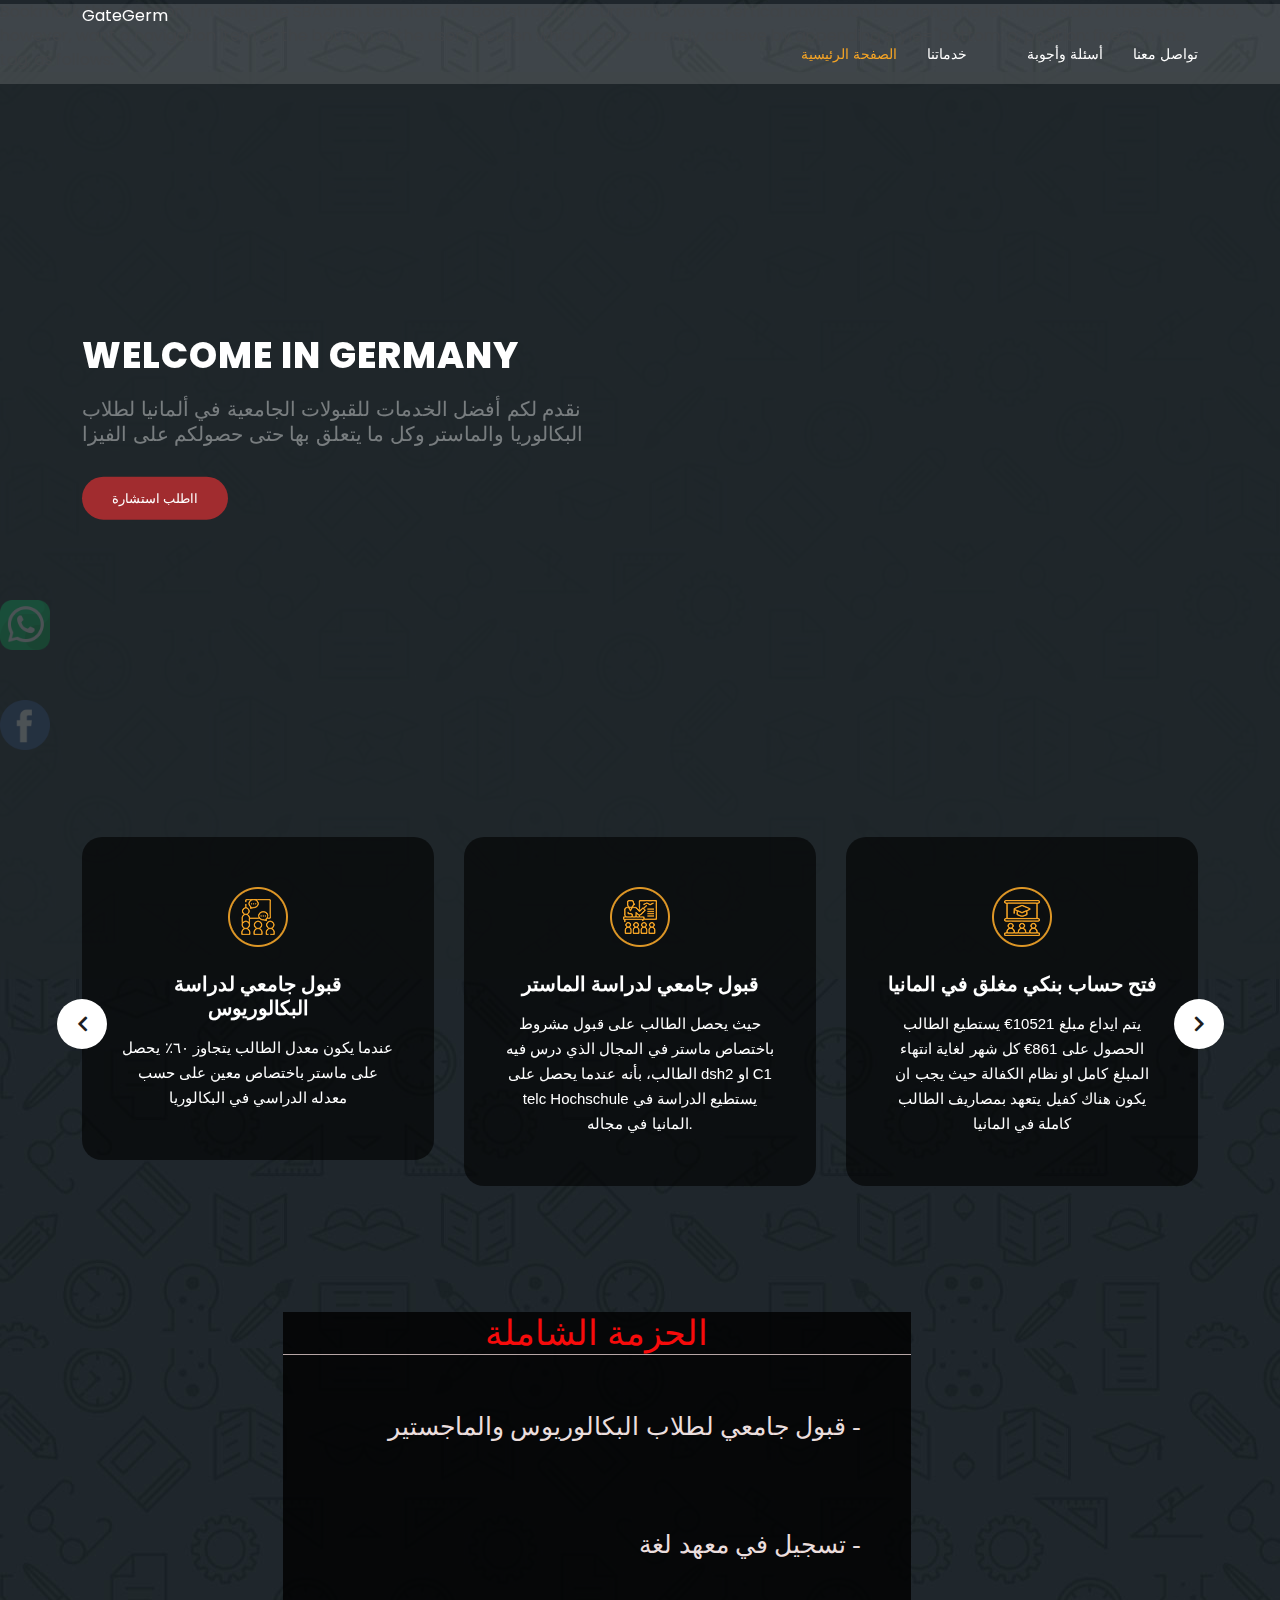
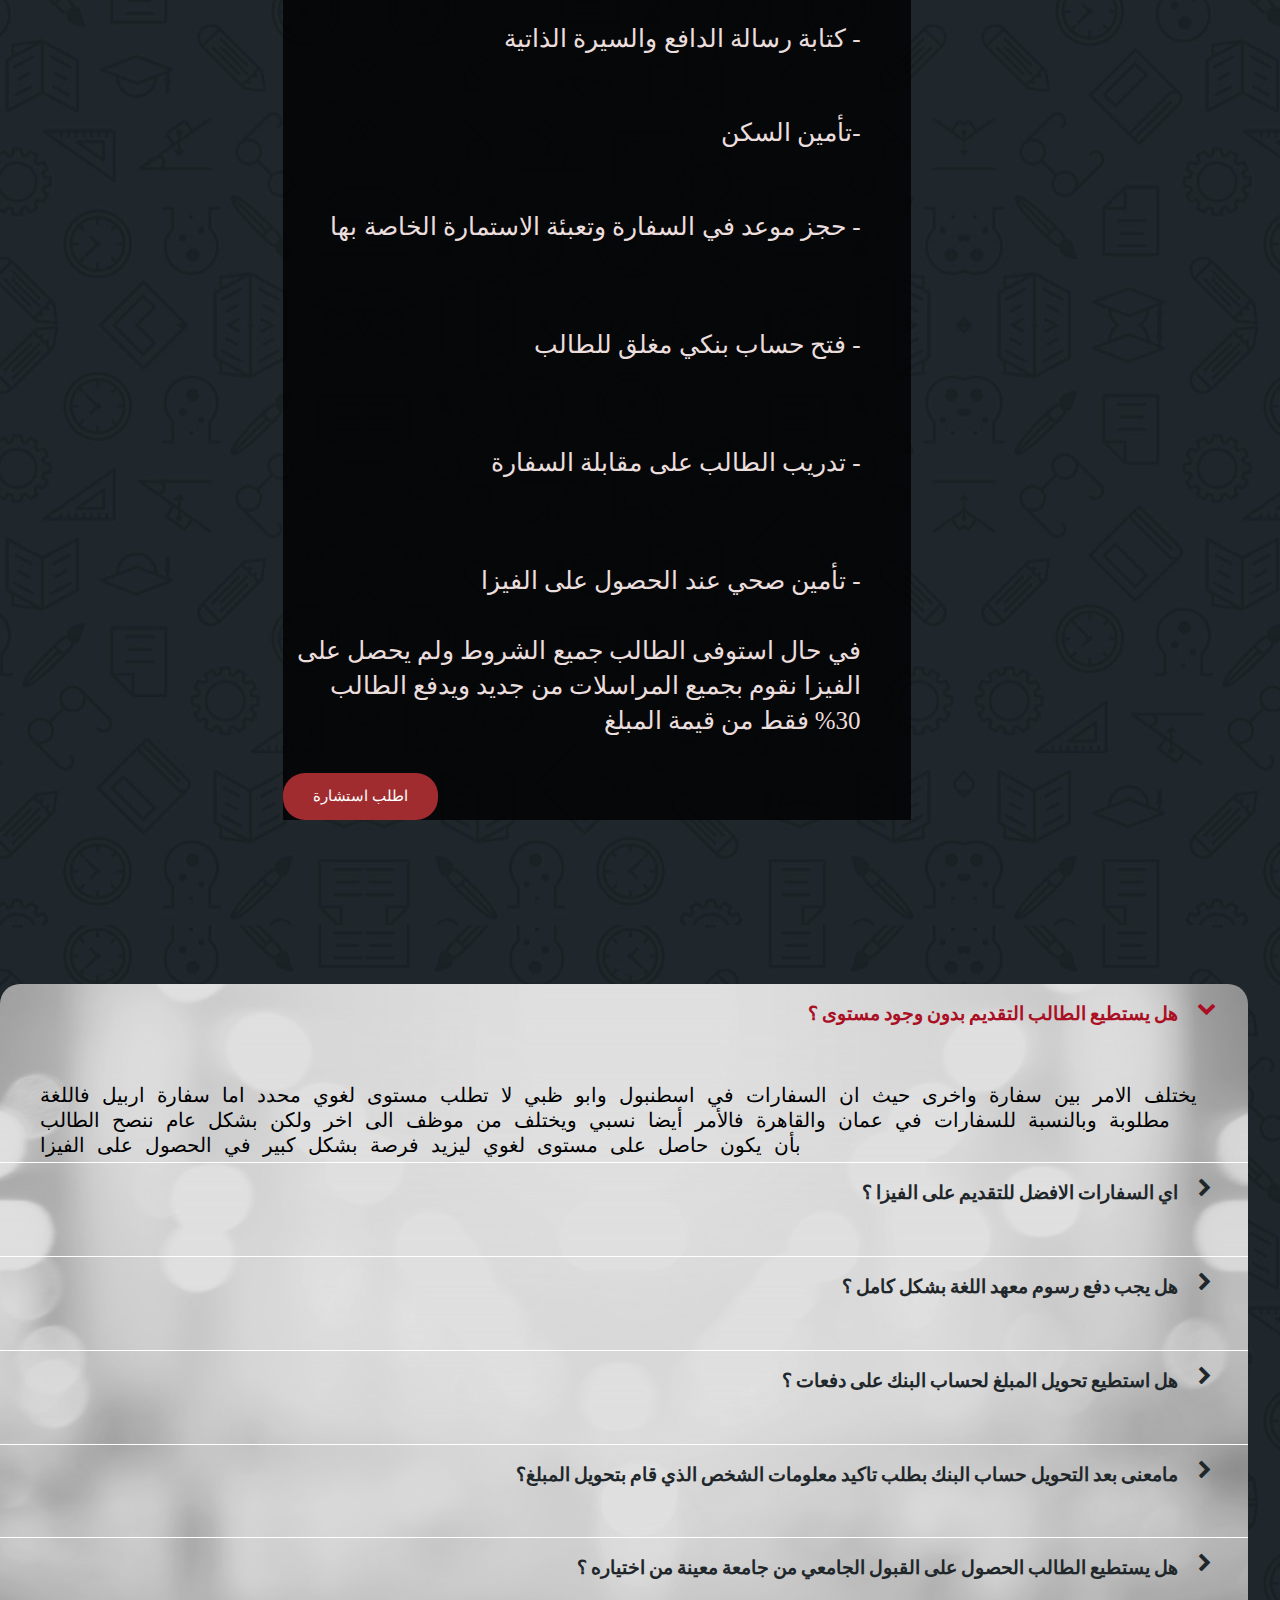
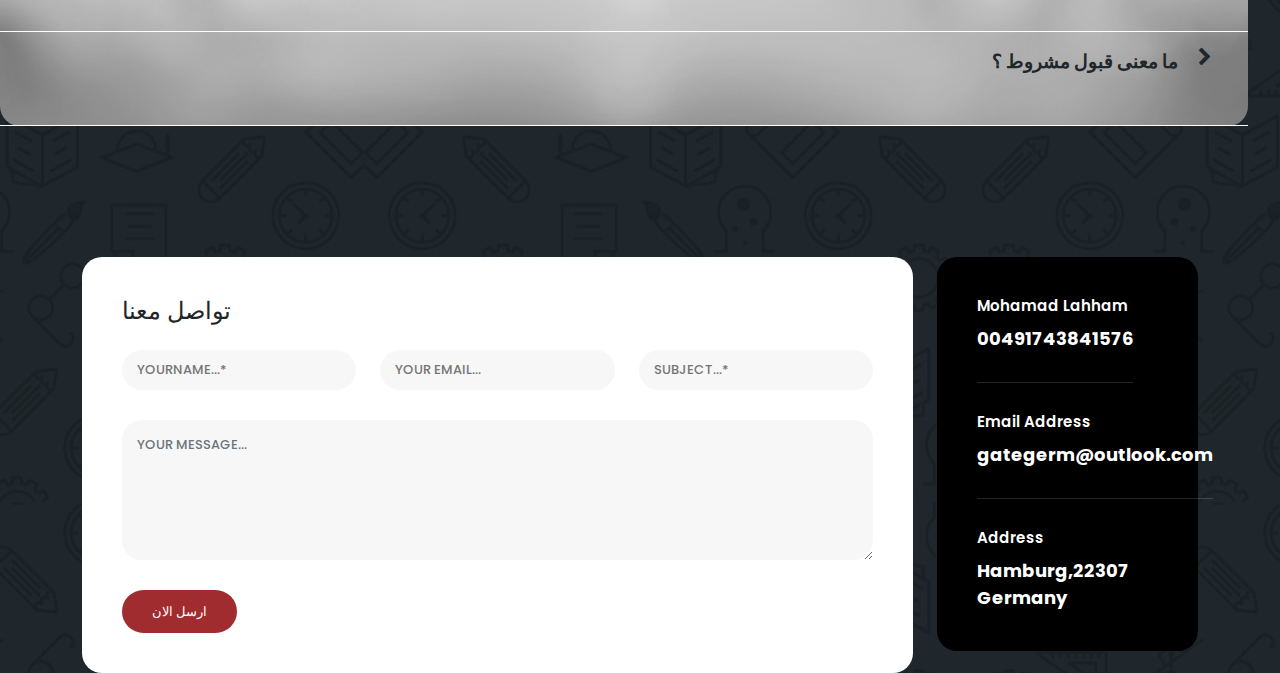
==== index.html @ 6d33dc2d "Init" ====
<!DOCTYPE html>
<html lang="en">

  <head>

    <meta charset="utf-8">
    <meta name="viewport" content="width=device-width, initial-scale=1, shrink-to-fit=no">
    <meta name="description" content="">
    <meta name="author" content="TemplateMo">
    <link href="https://fonts.googleapis.com/css?family=Poppins:100,200,300,400,500,600,700,800,900" rel="stylesheet">

    <title>ٍStudy-Germany</title>

    <!-- Bootstrap core CSS -->
    <link href="vendor/bootstrap/css/bootstrap.min.css" rel="stylesheet">


    <!-- Additional CSS Files -->
    <link rel="stylesheet" href="assets/css/fontawesome.css">
    <link rel="stylesheet" href="assets/css/templatemo-edu-meeting.css">
    <link rel="stylesheet" href="assets/css/owl.css">
    <link rel="stylesheet" href="assets/css/lightbox.css">
    <link rel="preconnect" href="https://fonts.googleapis.com">
<link rel="preconnect" href="https://fonts.gstatic.com" crossorigin>
<link href="https://fonts.googleapis.com/css2?family=Markazi+Text&display=swap" rel="stylesheet">

<!--

TemplateMo 569 Edu Meeting

https://templatemo.com/tm-569-edu-meeting

-->
  </head>

<body>
  Bookmark this question.
  I'm using the SBAdmin template for Bootstrap and currently have a vertical navigation bar along the left hand side of the screen. I do, however, want a navigation item at the bottom of the user's screen which I can currently achieve by appending style="bottom: o; position: fixed;" in the <li> tag, as follows:
  
  <li style="bottom: 250px; position: fixed; overlay: none;">
    <a href="https://wa.me/+491743841576?text=مرحيا ياعرصات عندي سؤال" target="blank">
      <img    max-width="75px"max height="50px" src="assets/images/whatsapp.png" alt="">
     </a>
  </li>
  

   
  <li style="bottom: 150px;  position: fixed; overlay: none;">
    <a href="#"><a href="https://www.google.de/" target="blank">
      <img    max-width="75px"max height="50px" src="assets/images/facebook.png" alt="">
      
  </li>
  <!-- Sub Header -->
 

  <!-- ***** Header Area Start ***** -->
  <header class="header-area header-sticky">
      <div class="container">
          <div class="row">
              <div class="col-12">
                  <nav class="main-nav">
                      <!-- ***** Logo Start ***** -->
                   
                   <a href="" style="color: white;position: absolute;">GateGerm</a>
                      <!-- ***** Logo End ***** -->
                      <!-- ***** Menu Start ***** -->
                      <ul class="nav">
                          <li class="scroll-to-section"><a href="#top" class="active">الصفحة الرئيسية    </a></li>
                          <!-- <li><a href="meetings.html">الدراسة في المانيا</a></li> -->
                          <li class="scroll-to-section"><a href="#service_paket">خدماتنا</a></li>
                          <li class="has-sub">
                              <!-- <a href="javascript:void(0)">Pages</a> -->
                              <ul class="sub-menu">
                                  <!-- <li><a href="meetings.html">Upcoming Meetings</a></li> -->
                                  <!-- <li><a href="meeting-details.html">Meeting Details</a></li> -->
                              </ul>
                          </li>
                          <li class="scroll-to-section"><a href="#courses">أسئلة وأجوبة</a></li> 
                          <li class="scroll-to-section"><a href="#contact">تواصل معنا</a></li> 
                        
                      </ul>        
                      <a class='menu-trigger'>
                          <span>Menu</span>
                      </a>
                      <!-- ***** Menu End ***** -->
                  </nav>
              </div>
          </div>
      </div>
  </header>
  <!-- ***** Header Area End ***** -->

  <!-- ***** Main Banner Area Start ***** -->
  <section class="section main-banner" id="top" data-section="section1">
      <video autoplay muted loop id="bg-video">
          <source src="https://previews.customer.envatousercontent.com/files/6dc83c1f-f2a1-4a05-9f25-a2fbacad3357/video_preview_h264.mp4" type="video/mp4" />
      </video>

      <div class="video-overlay header-text">
          <div class="container">
            <div class="row">
              <div class="col-lg-12">
                <div class="caption">
              <h6></h6>
              <h2 id="Welcome_inGerman_Titel">Welcome in Germany</h2>
              <p id="Welcome_inGermany" style="opacity: 0.4;"> نقدم لكم أفضل الخدمات للقبولات الجامعية في ألمانيا لطلاب البكالوريا والماستر وكل ما يتعلق بها حتى حصولكم على الفيزا  </p>
              <div class="main-button-red">
                  <div class="scroll-to-section"><a href="#contact">ااطلب استشارة</a></div>
              </div>
          </div>
              </div>
            </div>
          </div>
      </div>
  </section>
  <!-- ***** Main Banner Area End ***** -->

  <section class="services">
    <div class="container">
      <div class="row">
        <div class="col-lg-12">
          <div class="owl-service-item owl-carousel">
          
            <div class="item">
              <div class="icon">
                <img src="assets/images/service-icon-01.png" alt="">
              </div>
              <div class="down-content">
                <h4> قبول جامعي لدراسة البكالوريوس </h4>
                <p id="P_service"> عندما يكون معدل الطالب يتجاوز ٦٠٪؜ يحصل على ماستر باختصاص معين على حسب معدله الدراسي في البكالوريا</p>
              </div>
            </div>
            
            <div class="item">
              <div class="icon">
                <img src="assets/images/service-icon-02.png" alt="">
              </div>
              <div class="down-content">
                <h4>قبول جامعي لدراسة الماستر</h4>
                <p  id="P_service">حيث يحصل الطالب على قبول مشروط باختصاص ماستر في المجال الذي درس فيه الطالب، بأنه عندما يحصل على dsh2 او
                   C1 telc Hochschule يستطيع الدراسة في المانيا في مجاله. </p>
              </div>
            </div>
            
            <div class="item">
              <div class="icon">
                <img src="assets/images/service-icon-03.png" alt="">
              </div>
              <div class="down-content">
                <h4>فتح حساب بنكي مغلق في المانيا</h4>
                <p   id="P_service">يتم ايداع مبلغ 10521€ يستطيع الطالب الحصول على 861€ كل شهر لغاية انتهاء المبلغ كامل

                  او نظام الكفالة حيث يجب ان يكون هناك كفيل يتعهد بمصاريف الطالب كاملة في المانيا </p>
              </div>
            </div>
            <div class="item">
              <div class="icon">
                <img src="assets/images/service-icon-03.png" alt="">
              </div>
              <div class="down-content">
                <h4>تسجيل معهد لغة وسكن للطالب </h4>
                <p  id="P_service">  يتم تسجيل الطالب  في معهد لغة   على اساس المستوى الذي درس فيه الطالب اللغة بالاضافة لتأمين سكن في المدينة التي حصل فيها على القبول الجامعي</p>
              </div>
            </div>
            
            <div class="item">
              <div class="icon">
                <img src="assets/images/service-icon-02.png" alt="">
              </div>
              <div class="down-content">
                <h4>	حجز موعد في السفارة </h4>
                <p  id="P_service">   نساعد الطالب في الحصول على موعد في السفارة الألمانية في دبي بيروت اسطنبول عمان اربيل كما يتم دعم الطالب وتحضيره للموعد</p>
              </div>
            </div>

            
            <div class="item">
              <div class="icon">
                <img src="assets/images/service-icon-03.png" alt="">
              </div>
              <div class="down-content">
                <h4 style="color: rgb(204, 184, 196);">تأمين صحي</h4>
                <p  id="P_service">يحصل عليه الطالب بعد الحصول على الرد الايجابي بأنه سيحصل على الفيزا، ويكون   مجاني            للطالب كهدية عند الحصول على الفيزا</p>
              </div>
            </div>

            <div class="item">
              <div class="icon">
                <img src="assets/images/service-icon-03.png" alt="">
              </div>
              <div class="down-content">
                <h4>رسالة الدافع</h4>
                <p  id="P_service">كتابة رسالة دافع للطالب عن الاسباب التي دفعته للدراسة في المانيا تدعم الطالب في الحصول على الفيزا</p>
              </div>
            </div>
            <div class="item">
              <div class="icon">
                <img src="assets/images/service-icon-03.png" alt="">
              </div>
              <div class="down-content">
                <h4> سيرة ذاتيه احترافية</h4>
                <p  id="P_service">يتم كتابة سيرة ذاتيه احترافيه للطالب باللغة الألمانية بناء على المهارات والدراسات التي قام بها الطالب في حياته</p>
              </div>
            </div>
            
          </div>
        </div>
      </div>
    </div>
  </section>

  <section class="upcoming-meetings" id="meetings">

 
  </section>

  
  <div class="container-paket">




      
      
    <div class="row">
      <div class="col-lg-6 align-content-md-center "
      style="width: 100%;">
        <div class="row">
          <div class="col-lg-6">
            <div class="item_service" style=

           
             
       >
              <h3  class ="h3_service" >الحزمة الشاملة 
              </h3> <br>
              <p id="service_paket">قبول جامعي لطلاب البكالوريوس والماجستير -</p><br><br>
              <p id="service_paket">تسجيل في  معهد لغة - </p><br>
              <p id="service_paket">  كتابة رسالة الدافع والسيرة الذاتية -</p><br>
              <p id="service_paket">   تأمين السكن- </p><br>
                <p id="service_paket">    حجز موعد في السفارة وتعبئة الاستمارة الخاصة بها -   </p><br><br>
                  <p id="service_paket"> فتح حساب بنكي مغلق للطالب -</p><br><br>
                  <p id="service_paket">تدريب الطالب على مقابلة السفارة -</p><br><br>
                
                <p id="service_paket">     تأمين صحي عند الحصول على الفيزا - </p>
                <p id="service_paket" class="">   في حال استوفى الطالب جميع الشروط ولم يحصل على الفيزا نقوم بجميع المراسلات من جديد ويدفع الطالب  30% فقط  من قيمة المبلغ </p>
             
                    
                
                      
                         
                  
              <div class="main-button-red">
                <div class="scroll-to-section"><a href="#contact" style="font-family:'Franklin Gothic Medium', 'Arial Narrow', Arial, sans-serif;
                  font-size: 15px;">اطلب استشارة </a></div>
            </div>
            </div>
          </div>
        
        </div>
      </div>


<!--   
  <div id="carousel">
  
    <input checked type=radio name=slider id="slide1" />
    <input type=radio name=slider id="slide2" />
    <input type=radio name=slider id="slide3" />
    <input type=radio name=slider id="slide4" />
    <input type=radio name=slider id="slide5" />
      
    <div id="slides">
  
      <div id="overflow">
    
        <div class="inner">
      
          <article>
            <div ></div>
        
     </article>
        
        </div> <!-- .inner -->
      </div> <!-- #overflow -->
    </div> <!-- #slides -->
  
    
   </div> <!-- #carousel -->


   -->
   
  
  


  
  
  </div>

  <section class="apply-now" id="apply">

    <section class="our-courses" id="courses">

      <div class="col-lg-6">
        <div class="accordions is-first-expanded">
          <article class="accordion">
              <div class="accordion-head">
                  <span>هل يستطيع الطالب التقديم بدون وجود مستوى ؟</span>
                  <span class="icon">
                      <i class="icon fa fa-chevron-right"></i>
                  </span> <br>
              </div>
              <div class="accordion-body">
                  <div class="content"><br>
                      <p id="question_answer">
                        يختلف الامر بين سفارة واخرى حيث ان السفارات في اسطنبول وابو ظبي لا تطلب مستوى لغوي محدد اما سفارة اربيل فاللغة مطلوبة وبالنسبة للسفارات في عمان والقاهرة فالأمر أيضا نسبي ويختلف من موظف الى اخر ولكن بشكل عام ننصح الطالب بأن 
                        يكون حاصل على مستوى لغوي ليزيد فرصة بشكل كبير في الحصول على الفيزا
                      
                      
                      </p>
                  </div>
              </div>
          </article>
          <article class="accordion">
              <div class="accordion-head">
                  <span> اي السفارات الافضل للتقديم على الفيزا ؟</span>
                  <span class="icon">
                      <i class="icon fa fa-chevron-right"></i>
                  </span>
              </div>
              <div class="accordion-body">
                  <div class="content"><br>
                      <p> تعتبر سفارة اسطنبول افضل السفارات من حيث سهولة الاجراءات وسرعتها      والامارات كذلك الامر بشرط ان يكون الطالب مقيم في الامارات لمدة لا تقل عن 6 شهور              </p>
                  </div>
              </div>
          </article>
          <article class="accordion">
              <div class="accordion-head">
                  <span> هل يجب دفع رسوم معهد اللغة بشكل كامل ؟ </span>
                  <span class="icon">
                      <i class="icon fa fa-chevron-right"></i>
                  </span>
              </div>
              <div class="accordion-body">
                  <div class="content"><br>
                      <p> يختلف الامر من معهد لاخر حيث ان بعض المعاهد يتوجب على الطالب دفع الرسوم فقط وبعض المعاهد تطلب دفع جزء من المبلغ او المبلغ كاملا</p>
                  </div>
              </div>
          </article>
          <article class="accordion last-accordion">
              <div class="accordion-head">
                  <span>هل استطيع تحويل المبلغ لحساب البنك على دفعات ؟</span>
                  <span class="icon">
                      <i class="icon fa fa-chevron-right"></i>
                  </span>
              </div>
              <div class="accordion-body">
                  <div class="content"><br>
                      <p>الجواب كلا حيث يفضل تحويل المبلغ دفعة واحدة<br>
                 </p>
                  </div>
              </div>
          </article>
          <article class="accordion last-accordion">
            <div class="accordion-head">
                <span>  مامعنى بعد التحويل حساب البنك بطلب تاكيد معلومات الشخص الذي قام بتحويل المبلغ؟  </span>
                <span class="icon">
                    <i class="icon fa fa-chevron-right"></i>
                </span>
            </div>
            <div class="accordion-body">
                <div class="content"><br>
                    <p>الجواب بعد تحويل المصاري البنك بطلب كشف حساب بنكي باللغة الالمانية او الانكليزية للشخص الذي قام بتحويل المبلغ مثل الهوية او جواز السفر او عقد العمل
                      .<br>
               </p>
                </div>
            </div>
        </article>
  
        <article class="accordion last-accordion">
          <div class="accordion-head">
           <span>هل يستطيع الطالب الحصول على القبول الجامعي من جامعة معينة من اختياره ؟</span>
              <span class="icon">
                  <i class="icon fa fa-chevron-right"></i>
              </span>
          </div>
          <div class="accordion-body">
              <div class="content"><br>
                  <p>هذا الأمر صعب جدا حيث اننا نقوم بمراسلة عدد من الجامعات في وقت واحد للحصول على القبول بأسرع وقت من اجل اتمام بقية الاجراءات للحصول على الفيزا باسرع وقت ممكن</p>
                    .<br>
             </p>
              </div>
          </div>
      </article>
      <article class="accordion last-accordion">
        <div class="accordion-head">
         <span>ما معنى قبول مشروط ؟</span>
            <span class="icon">
                <i class="icon fa fa-chevron-right"></i>
            </span>
        </div>
        <div class="accordion-body">
            <div class="content"><br>
                <p>   القبول المشروط هو اعتراف من الجامعة بمؤهلاتك وحجز مقعد دراسي   للماستر او البكالوريوس باختصاض معين  لحين انتهاء الطالب من مستوى اللغة المطلوب وعند الانتهاء يستطيع الالتحاق بالجامعة مباشرة  .
                  .<br>
           </p>
            </div>
        </div>
    </article>
         
    </section>



  </div>

      
    </div>
    </div>
  </div>
</div>
<!-- 
    <div class="container">
      <div class="row">
        <div class="col-lg-12">
          <div class="section-heading">
            <h2>Our Popular Courses</h2>
          </div>
        </div>
        <div class="col-lg-12">
          <div class="owl-courses-item owl-carousel">
         
            <div class="item">
              <img src="assets/images/course-01.jpg" alt="">
              <div class="down-content">
                <h4>Lorem ipsum dolor sit amet adipiscing elit</h4>
                <div class="info">
                  <div class="row">
                    <div class="col-8">
                      <ul>
                        <li><i class="fa fa-star"></i></li>
                        <li><i class="fa fa-star"></i></li>
                        <li><i class="fa fa-star"></i></li>
                        <li><i class="fa fa-star"></i></li>
                        <li><i class="fa fa-star"></i></li>
                      </ul>
                    </div>
                    <div class="col-4">
                       <span>$250</span>
                    </div>
                  </div>
                </div>
              </div>
            </div>
            
            
         
            
         
        </div>
      </div>
    </div>

  </section>

  <section class="our-facts">
    <div class="container">
      <div class="row">
        <div class="col-lg-6">
          <div class="row">
            <div class="col-lg-12">
              <h2>بعض المعلومات عن الجامعات في ألمانيا</h2>
            </div>
            <div class="col-lg-6">
              <div class="row">
                <div class="col-12">
                  <div class="count-area-content">
                    <div class="count-digit">50001</div>
                    <div class="count-title">الطلاب العرب</div>
                  </div>
                </div>
                <div class="col-12">
                  <div class="count-area-content">
                    <div class="count-digit">374000</div>
                    <div class="count-title">الطلاب الدوليين</div>
                  </div>
                </div>
              </div>
            </div>
            <div class="col-lg-6">
              <div class="row">
                <div class="col-12">
                  <div class="count-area-content new-students">
                    <div class="count-digit">380</div>
                    <div class="count-title">عدد الجامعات الالمانية</div>
                  </div>
                </div> 
                <div class="col-12">
                  <div class="count-area-content">
                    <div class="count-digit">32</div>
                    <div class="count-title">Awards</div>
                  </div>
                </div>
              </div>
            </div>
          </div>
        </div> 
        <div class="col-lg-6 align-self-center">
          <div class="video">
            <a href="https://www.youtube.com/watch?v=HndV87XpkWg" target="_blank"><img src="assets/images/play-icon.png" alt=""></a>
          </div>
        </div>
      </div>
    </div> -->
  </section>

  <section class="contact-us" id="contact">
    <div class="container">
      <div class="row">
        <div class="col-lg-9 align-self-center">
          <div class="row">
            <div class="col-lg-12">
              <form id="contact" action="https://formsubmit.co/lahham.m@hotmail.com" method="POST">
                <div class="row">
                  <div class="col-lg-12">
                <h4>تواصل معنا</h4><br>
                  </div>
                  <div class="col-lg-4">
                    <fieldset>
                      <input name="name" type="text" id="name" placeholder="YOURNAME...*" required="">
                      <input type="hidden" name="_next" value="https://lahham.m@hotmail.com/thanks.html">
                      <input type="hidden" name="_subject" value="New Email!">
                    </fieldset>
                  </div>
                  <div class="col-lg-4">
                    <fieldset>
                    <input name="email" type="text" id="email" pattern="[^ @]*@[^ @]*" placeholder="YOUR EMAIL..." required="">
                  </fieldset>
                  </div>
                  <div class="col-lg-4">
                    <fieldset>
                      <input name="subject" type="text" id="subject" placeholder="SUBJECT...*" required="">
                    </fieldset>
                  </div>
                  <div class="col-lg-12">
                    <fieldset>
                      <textarea name="message" type="text" class="form-control" id="message" placeholder="YOUR MESSAGE..." required=""></textarea>
                    </fieldset>
                  </div>
                  <div class="col-lg-12">
                    <fieldset>
                      <button type="submit" id="form-submit" class="button">ارسل الان</button>
                    </fieldset>
                  </div>
                </div>
              </form>
            </div>
          </div>
        </div>
        <div  class="col-lg-3">
      
          <div class="right-info" style="background-color: black;">
            <!-- <img  style="max-width: 150px; max-height:150px; border-radius: 70%;" src="assets/images/Mohamad.jpg"> -->
          
            <ul>
              <li>
                <h6 style="vertical-align: middle;">Mohamad Lahham</h6>
                <h6> </h6>
                <span>00491743841576</span>
              </li>
              <li>
                <h6>Email Address</h6>
                <span>gategerm@outlook.com</span>
              </li>
              <li>
                <h6> Address</h6>
                <span>Hamburg,22307 Germany </span>
              </li>
         
            </ul>
          </div>
        </div>
      </div>
    </div>
    <!-- <div class="footer">
      <p>Copyright © 2022 Edu Meeting Co., Ltd. All Rights Reserved. 
          <br>Design: <a href="https://templatemo.com" target="_parent" title="free css templates">TemplateMo</a></p>
    </div> -->
  </section>






  <!-- Scripts -->
  <!-- Bootstrap core JavaScript -->
    <script src="vendor/jquery/jquery.min.js"></script>
    <script src="vendor/bootstrap/js/bootstrap.bundle.min.js"></script>

    <script src="assets/js/isotope.min.js"></script>
    <script src="assets/js/owl-carousel.js"></script>
    <script src="assets/js/lightbox.js"></script>
    <script src="assets/js/tabs.js"></script>
    <script src="assets/js/video.js"></script>
    <script src="assets/js/slick-slider.js"></script>
    <script src="assets/js/custom.js"></script>
    <script>
        //according to loftblog tut
        $('.nav li:first').addClass('active');

        var showSection = function showSection(section, isAnimate) {
          var
          direction = section.replace(/#/, ''),
          reqSection = $('.section').filter('[data-section="' + direction + '"]'),
          reqSectionPos = reqSection.offset().top - 0;

          if (isAnimate) {
            $('body, html').animate({
              scrollTop: reqSectionPos },
            800);
          } else {
            $('body, html').scrollTop(reqSectionPos);
          }

        };

        var checkSection = function checkSection() {
          $('.section').each(function () {
            var
            $this = $(this),
            topEdge = $this.offset().top - 80,
            bottomEdge = topEdge + $this.height(),
            wScroll = $(window).scrollTop();
            if (topEdge < wScroll && bottomEdge > wScroll) {
              var
              currentId = $this.data('section'),
              reqLink = $('a').filter('[href*=\\#' + currentId + ']');
              reqLink.closest('li').addClass('active').
              siblings().removeClass('active');
            }
          });
        };

        $('.main-menu, .responsive-menu, .scroll-to-section').on('click', 'a', function (e) {
          e.preventDefault();
          showSection($(this).attr('href'), true);
        });

        $(window).scroll(function () {
          checkSection();
        });

        var slideIndex = 1;
showSlides(slideIndex);

function plusSlides(n) {
  showSlides(slideIndex += n);
}

function currentSlide(n) {
  showSlides(slideIndex = n);
}

function showSlides(n) {
  var i;
  var slides = document.getElementsByClassName("mySlides");
  var dots = document.getElementsByClassName("dot");
  if (n > slides.length) {slideIndex = 1}    
  if (n < 1) {slideIndex = slides.length}
  for (i = 0; i < slides.length; i++) {
      slides[i].style.display = "none";  
  }
  for (i = 0; i < dots.length; i++) {
      dots[i].className = dots[i].className.replace(" active", "");
  }
  slides[slideIndex-1].style.display = "block";  
  dots[slideIndex-1].className += " active";
}


    </script>
</body>

</body>
</html>
---- assets/css/templatemo-edu-meeting.css ----
/*

TemplateMo 569 Edu Meeting

https://templatemo.com/tm-569-edu-meeting

*/

/* ---------------------------------------------
Table of contents
------------------------------------------------
01. font & reset css
02. reset
03. global styles
04. header
05. banner
06. features
07. testimonials
08. contact
09. footer
10. preloader
11. search
12. portfolio

--------------------------------------------- */
/* 
---------------------------------------------
font & reset css
--------------------------------------------- 
*/
@import url("https://fonts.googleapis.com/css?family=Poppins:100,200,300,400,500,600,700,800,900");
/* 
---------------------------------------------
reset
--------------------------------------------- 
*/
html, body, div, span, applet, object, iframe, h1, h2, h3, h4, h5, h6, p, blockquote, div
pre, a, abbr, acronym, address, big, cite, code, del, dfn, em, font, img, ins, kbd, q,
s, samp, small, strike, strong, sub, sup, tt, var, b, u, i, center, dl, dt, dd, ol, ul, li,
figure, header, nav, section, article, aside, footer, figcaption {
  margin: 0;
  padding: 0;
  border: 0;
  outline: 0;
}

.clearfix:after {
  content: ".";
  display: block;
  clear: both;
  visibility: hidden;
  line-height: 0;
  height: 0;
}
.Meeting_item{
  display: flex;
  justify-content: space-around;
}

.clearfix {
  display: inline-block;
}

html[xmlns] .clearfix {
  display: block;
}

* html .clearfix {
  height: 1%;
}

ul, li {
  padding: 0;
  margin: 0;
  list-style: none;
}

header, nav, section, article, aside, footer, hgroup {
  display: block;
}

* {
  box-sizing: border-box;
}

html, body {
  font-family: 'Poppins', sans-serif;
  font-weight: 400;
  background-image: url(../images/meetings-bg.jpg);
 
  font-size: 16px;
  background-position: center;
  
  -ms-text-size-adjust: 100%;
  -webkit-font-smoothing: antialiased;
  -moz-osx-font-smoothing: grayscale;
}

a {
  text-decoration: none !important;
  color: #3CF;
}

a:hover {
	color: #FC3;
}

h1, h2, h3, h4, h5, h6 {
  margin-top: 0px;
  margin-bottom: 0px;
}

ul {
  margin-bottom: 0px;
}

p {
  font-size: 22px;
  line-height: 25px;
  color: #2a2a2a;
}

img {
  width: 100%;
  overflow: hidden;
}

/* 
---------------------------------------------
global styles
--------------------------------------------- 
*/


::selection {
  background: #f5a425;
  color: #fff;
}

::-moz-selection {
  background: #f5a425;
  color: #fff;
}

@media (max-width: 991px) {
  html, body {
    overflow-x: hidden;
  }
  .mobile-top-fix {
    margin-top: 30px;
    margin-bottom: 0px;
  }
  .mobile-bottom-fix {
    margin-bottom: 30px;
  }
  .mobile-bottom-fix-big {
    margin-bottom: 60px;
  }
}

.main-button-red a {
  font-size: 13px;
  color: #fff;
  background-color: #a12c2f;
  padding: 12px 30px;
  display: inline-block;
  border-radius: 22px;
  font-weight: 500;
  text-transform: uppercase;
  transition: all .3s;
}

.main-button-red a:hover {
  opacity: 0.9;
}

.main-button-yellow a {
  font-size: 13px;
  color: #fff;
  background-color: #f5a425;
  padding: 12px 30px;
  display: inline-block;
  border-radius: 22px;
  font-weight: 500;
  text-transform: uppercase;
  transition: all .3s;
}

.main-button-yellow a:hover {
  opacity: 0.9;
}






/* 
---------------------------------------------
header
--------------------------------------------- 
*/

.sub-header {
  background-color: #1f272b;
  position: relative;
  z-index: 1111;
}

.sub-header .left-content p {
  color: #fff;
  padding: 8px 0px;
  font-size: 13px;
}

.sub-header .right-icons {
  text-align: right;
  padding: 8px 0px;
}

.sub-header .right-icons ul li {
  display: inline-block;
  margin-left: 15px;
  padding: 10px;
}

.sub-header .right-icons ul li a {
  color: rgb(206, 49, 62);
  font-size: 20px;
  transition: all .3s;
}

.sub-header .right-icons ul li a:hover {
  color: #f5a425;
}

.sub-header .left-content p em {
   font-style: normal;
   color: #f5a425;
}

.background-header {
  background-color: rgba(0,0,0,0.7)!important;
  height: 80px!important;
  position: fixed!important;
  top: 0!important;
  left: 0;
  right: 0;
  box-shadow: 0px 0px 10px rgba(0,0,0,0.3)!important;
}



.background-header .logo,
.background-header .main-nav .nav li a {
 
  
}
.Welcome_inGerman_Titel{
  opacity: 0.7;
 
}
#Welcome_inGermany{
  font-size: 20px;
  font-family: 'Gill Sans', 'Gill Sans MT', Calibri, 'Trebuchet MS', sans-serif;
}

.background-header .main-nav .nav li:hover a {
  color: #fb5849!important;
}

.background-header .nav li a.active {
  color: #fb5849!important;
}
#P_service{
  font-size: 15px;
  color:white;
  font-family:Verdana, Geneva, Tahoma, sans-serif;

}

.header-area {
  background-color: rgba(250,250,250,0.15);
  position: absolute;
  top: 4px;
  left: 0;
  right: 0;
  z-index: 100;
  -webkit-transition: all .5s ease 0s;
  -moz-transition: all .5s ease 0s;
  -o-transition: all .5s ease 0s;
  transition: all .5s ease 0s;
}

.header-area .main-nav {
  min-height: 80px;
  background: transparent;
}

.header-area .main-nav .logo {
  line-height: 100px;
  color: #fff;
  font-size: 28px;
  font-weight: 700;
  text-transform: uppercase;
  letter-spacing: 2px;
  float: left;
  -webkit-transition: all 0.3s ease 0s;
  -moz-transition: all 0.3s ease 0s;
  -o-transition: all 0.3s ease 0s;
  transition: all 0.3s ease 0s;
}

.background-header .main-nav .logo {
  line-height: 75px;
}

.background-header .nav {
  margin-top: 20px !important;
}

.header-area .main-nav .nav {
  float: right;
  margin-top: 30px;
  margin-right: 0px;
  background-color: transparent;
  -webkit-transition: all 0.3s ease 0s;
  -moz-transition: all 0.3s ease 0s;
  -o-transition: all 0.3s ease 0s;
  transition: all 0.3s ease 0s;
  position: relative;
  z-index: 999;
}

.header-area .main-nav .nav li {
  padding-left: 15px;
  padding-right: 15px;
}

.header-area .main-nav .nav li:last-child {
  padding-right: 0px;
}

.header-area .main-nav .nav li a {
  display: block;
  font-weight: 500;
  font-size: 14px;
  text-transform: uppercase;
  color: #fff;
  -webkit-transition: all 0.3s ease 0s;
  -moz-transition: all 0.3s ease 0s;
  -o-transition: all 0.3s ease 0s;
  transition: all 0.3s ease 0s;
  height: 40px;
  line-height: 40px;
  border: transparent;
  letter-spacing: 1px;
}

.header-area .main-nav .nav li:hover a,
.header-area .main-nav .nav li a.active {
  color: #f5a425!important;
}

.background-header .main-nav .nav li:hover a,
.background-header .main-nav .nav li a.active {
  color: #f5a425!important;
  opacity: 1;
}

.header-area .main-nav .nav li.has-sub {
  position: relative;
  padding-right: 15px;
}
.flip4{
  padding-top: 20px;
 
  
}



@import url(https://fonts.googleapis.com/css?family=Roboto+Condensed:300|Oswald);
 .wordCarousel {
	 font-size: 20px;
	 font-weight: 100;
	 color: #eee;
}
 .wordCarousel div {
	 overflow: hidden;

	 float: left;
	 height: 65px;
	 padding-top: 10px;
	 margin-top: -10px;
}
 .wordCarousel div li {
	 font-family: Serif;
	 color: #eee;
   opacity: 0.8;
	 font-weight: 700;
	
	 height: 45px;
	 margin-bottom: 45px;
	 display: block;
}
 .flip2 {
	 animation: flip2 6s cubic-bezier(0.23, 1, 0.32, 1.2) infinite;
}
 .flip3 {
	 animation: flip3 8s cubic-bezier(0.23, 1, 0.32, 1.2) infinite;
}
 .flip4 {
	 animation: flip4 10s cubic-bezier(0.23, 1, 0.32, 1.2) infinite;
}
 @keyframes flip2 {
	 0% {
		 margin-top: -180px;
	}
	 5% {
		 margin-top: -90px;
	}
	 50% {
		 margin-top: -90px;
	}
	 55% {
		 margin-top: 0px;
	}
	 99.99% {
		 margin-top: 0px;
	}
	 100% {
		 margin-top: -270px;
	}
}
 @keyframes flip3 {
	 0% {
		 margin-top: -270px;
	}
	 5% {
		 margin-top: -180px;
	}
	 33% {
		 margin-top: -180px;
	}
	 38% {
		 margin-top: -90px;
	}
	 66% {
		 margin-top: -90px;
	}
	 71% {
		 margin-top: 0px;
	}
	 99.99% {
		 margin-top: 0px;
	}
	 100% {
		 margin-top: -270px;
	}
}
 @keyframes flip4 {
	 0% {
		 margin-top: -360px;
	}
	 5% {
		 margin-top: -270px;
	}
	 25% {
		 margin-top: -270px;
	}
	 30% {
		 margin-top: -180px;
	}
	 50% {
		 margin-top: -180px;
	}
	 55% {
		 margin-top: -90px;
	}
	 75% {
		 margin-top: -90px;
	}
	 80% {
		 margin-top: 0px;
	}
	 99.99% {
		 margin-top: 0px;
	}
	 100% {
		 margin-top: -270px;
	}
}





/* .header-area .main-nav .nav li.has-sub:after {
  font-family: FontAwesome;
  content: "\f107";
  font-size: 12px;
  color: #fff;
  position: absolute;
  right: 5px;
  top: 12px;
} */

.background-header .main-nav .nav li.has-sub:after {
  color: #1e1e1e;
}

.header-area .main-nav .nav li.has-sub ul.sub-menu {
  position: absolute;
  width: 200px;
  box-shadow: 0 2px 28px 0 rgba(0, 0, 0, 0.06);
  overflow: hidden;
  top: 40px;
  opacity: 0;
  transition: all .3s;
  transform: translateY(+2em);
  visibility: hidden;
  z-index: -1;
}

.header-area .main-nav .nav li.has-sub ul.sub-menu li {
  margin-left: 0px;
  padding-left: 0px;
  padding-right: 0px;
}

.header-area .main-nav .nav li.has-sub ul.sub-menu li a {
  opacity: 1;
  display: block;
  background: #f7f7f7;
  color: #2a2a2a!important;
  padding-left: 20px;
  height: 40px;
  line-height: 40px;
  -webkit-transition: all 0.3s ease 0s;
  -moz-transition: all 0.3s ease 0s;
  -o-transition: all 0.3s ease 0s;
  transition: all 0.3s ease 0s;
  position: relative;
  font-size: 13px;
  font-weight: 400;
  border-bottom: 1px solid #eee;
}

.header-area .main-nav .nav li.has-sub ul li a:hover {
  background: #fff;
  color: #f5a425!important;
  padding-left: 25px;
}

.header-area .main-nav .nav li.has-sub ul li a:hover:before {
  width: 3px;
}

.header-area .main-nav .nav li.has-sub:hover ul.sub-menu {
  visibility: visible;
  opacity: 1;
  z-index: 1;
  transform: translateY(0%);
  transition-delay: 0s, 0s, 0.3s;
}

.header-area .main-nav .menu-trigger {
  cursor: pointer;
  display: block;
  position: absolute;
  top: 33px;
  width: 32px;
  height: 40px;
  text-indent: -9999em;
  z-index: 99;
  right: 40px;
  display: none;
}

.background-header .main-nav .menu-trigger {
  top: 23px;
}

.header-area .main-nav .menu-trigger span,
.header-area .main-nav .menu-trigger span:before,
.header-area .main-nav .menu-trigger span:after {
  -moz-transition: all 0.4s;
  -o-transition: all 0.4s;
  -webkit-transition: all 0.4s;
  transition: all 0.4s;
  background-color: #1e1e1e;
  display: block;
  position: absolute;
  width: 30px;
  height: 2px;
  left: 0;
}

.background-header .main-nav .menu-trigger span,
.background-header .main-nav .menu-trigger span:before,
.background-header .main-nav .menu-trigger span:after {
  background-color: #1e1e1e;
}

.header-area .main-nav .menu-trigger span:before,
.header-area .main-nav .menu-trigger span:after {
  -moz-transition: all 0.4s;
  -o-transition: all 0.4s;
  -webkit-transition: all 0.4s;
  transition: all 0.4s;
  background-color: #1e1e1e;
  display: block;
  position: absolute;
  width: 30px;
  height: 2px;
  left: 0;
  width: 75%;
}

.background-header .main-nav .menu-trigger span:before,
.background-header .main-nav .menu-trigger span:after {
  background-color: white;
}

.header-area .main-nav .menu-trigger span:before,
.header-area .main-nav .menu-trigger span:after {
  content: "";
}

.header-area .main-nav .menu-trigger span {
  top: 16px;
}

.header-area .main-nav .menu-trigger span:before {
  -moz-transform-origin: 33% 100%;
  -ms-transform-origin: 33% 100%;
  -webkit-transform-origin: 33% 100%;
  transform-origin: 33% 100%;
  top: -10px;
  z-index: 10;
}

.header-area .main-nav .menu-trigger span:after {
  -moz-transform-origin: 33% 0;
  -ms-transform-origin: 33% 0;
  -webkit-transform-origin: 33% 0;
  transform-origin: 33% 0;
  top: 10px;
}

.header-area .main-nav .menu-trigger.active span,
.header-area .main-nav .menu-trigger.active span:before,
.header-area .main-nav .menu-trigger.active span:after {
  background-color: transparent;
  width: 100%;
}

.header-area .main-nav .menu-trigger.active span:before {
  -moz-transform: translateY(6px) translateX(1px) rotate(45deg);
  -ms-transform: translateY(6px) translateX(1px) rotate(45deg);
  -webkit-transform: translateY(6px) translateX(1px) rotate(45deg);
  transform: translateY(6px) translateX(1px) rotate(45deg);
  background-color: #1e1e1e;
}

.background-header .main-nav .menu-trigger.active span:before {
  background-color: #1e1e1e;
}

.header-area .main-nav .menu-trigger.active span:after {
  -moz-transform: translateY(-6px) translateX(1px) rotate(-45deg);
  -ms-transform: translateY(-6px) translateX(1px) rotate(-45deg);
  -webkit-transform: translateY(-6px) translateX(1px) rotate(-45deg);
  transform: translateY(-6px) translateX(1px) rotate(-45deg);
  background-color: #1e1e1e;
}

.background-header .main-nav .menu-trigger.active span:after {
  background-color: #1e1e1e;
}

.header-area.header-sticky {
  min-height: 80px;
}

.header-area .nav {
  margin-top: 30px;
}

.header-area.header-sticky .nav li a.active {
  color: #f5a425;
}

@media (max-width: 1200px) {
  .header-area .main-nav .nav li {
    padding-left: 15px;
    padding-right: 15px;
  }
  .header-area .main-nav:before {
    display: none;
  }
}

@media (max-width: 767px) {
  .header-area .main-nav .logo {
    color: #1e1e1e;
  }
  .header-area.header-sticky .nav li a:hover,
  .header-area.header-sticky .nav li a.active {
    color: #f5a425!important;
    opacity: 1;
  }
  .header-area.header-sticky .nav li.search-icon a {
    width: 100%;
  }
  .header-area {
    background-color:#0e0202;
    padding: 0px 15px;
    height: 100px;
    box-shadow: none;
    text-align: center;
  }
  .header-area .container {
    padding: 0px;
  }
  .header-area .logo {
    margin-left: 30px;
  }
  .header-area .menu-trigger {
    display: block !important;
  }
  .header-area .main-nav {
    overflow: hidden;
  }
  .header-area .main-nav .nav {
    float: none;
    width: 100%;
    display: none;
    -webkit-transition: all 0s ease 0s;
    -moz-transition: all 0s ease 0s;
    -o-transition: all 0s ease 0s;
    transition: all 0s ease 0s;
    margin-left: 0px;
  }
  .header-area .main-nav .nav li:first-child {
    border-top: 1px solid #eee;
  }
  .header-area.header-sticky .nav {
    margin-top: 100px !important;
  }
  .header-area .main-nav .nav li {
    width: 100%;
    background: #fff;
    border-bottom: 1px solid #eee;
    padding-left: 0px !important;
    padding-right: 0px !important;
  }
  .header-area .main-nav .nav li a {
    height: 50px !important;
    line-height: 50px !important;
    padding: 0px !important;
    border: none !important;
    background: #f7f7f7 !important;
    color: #191a20 !important;
  }
  .header-area .main-nav .nav li a:hover {
    background: #eee !important;
    color: #f5a425!important;
  }
  .header-area .main-nav .nav li.has-sub ul.sub-menu {
    position: relative;
    visibility: inherit;
    opacity: 1;
    z-index: 1;
    transform: translateY(0%);
    top: 0px;
    width: 100%;
    box-shadow: none;
    height: 0px;
    transition: all 0s;
  }
  .header-area .main-nav .nav li.submenu ul li a {
    font-size: 12px;
    font-weight: 400;
  }
  .header-area .main-nav .nav li.submenu ul li a:hover:before {
    width: 0px;
  }
  .header-area .main-nav .nav li.has-sub ul.sub-menu {
    height: auto;
  }
  .header-area .main-nav .nav li.has-sub:after {
    color: #3B566E;
    right: 30px;
    font-size: 14px;
    top: 15px;
  }
  .header-area .main-nav .nav li.submenu:hover ul, .header-area .main-nav .nav li.submenu:focus ul {
    height: 0px;
  }
}

@media (min-width: 767px) {
  

  .header-area .main-nav .nav {
    display: flex !important;
  }
  .item_service{
    margin-left: 45%;
    
  }
  .accordions{
    width: 195%;
  }
}


/* 
---------------------------------------------
banner
--------------------------------------------- 
*/

.main-banner {
  position: relative;
  max-height: 100%;
  overflow: hidden;
  margin-bottom: -7px;
}

#bg-video {
    min-width: 100%;
    min-height: 100vh;
    max-width: 100%;
    max-height: 100vh;
    object-fit: cover;
    z-index: -1;
}

#bg-video::-webkit-media-controls {
    display: none !important;
}

.video-overlay {
    position: absolute;
    background-color: rgba(31,39,43,0.80);
    top: 0;
    left: 0;
    bottom: 0;
    right: 0;
    width: 100%;
}

.main-banner .caption {
  position: absolute;
  top: 38%;
  transform: translateY(-50%);
  display: flex;
  flex-direction: column;
}

.main-banner .caption h6 {
  margin-top: 0px;
  font-size: 15px;
  text-transform: uppercase;
  font-weight: 600;
  color: #fff;
  letter-spacing: 1px;
}

.main-banner .caption h2 {
  margin-top: 20px;
  margin-bottom: 20px;
  font-size: 36px;
  text-transform: uppercase;
  font-weight: 800;
  color: #fff;
  letter-spacing: 1px;
}

.main-banner .caption h2 em {
  font-style: normal;
  color: #f5a425;
  font-weight: 900;
}

.main-banner .caption p {
  color: #fff;
  font-size: 14px;
  max-width: 570px;
}

.main-banner .caption .main-button-red {
  margin-top: 30px;
}

@media screen and (max-width: 767px) {

  .main-banner .caption h6 {
    font-weight: 500;
  }

  .main-banner .caption h2 {
    font-size: 36px;
  }

}


/*
---------------------------------------------
services
---------------------------------------------
*/

.services {
  margin-top: -135px;
  position: absolute;
  width: 100%;
}

.services .item {
  background:rgb(0,0,0,0.6);
 background-repeat: no-repeat;
  background-size: cover;
  background-position: center center;
  border-radius: 20px;
  text-align: center;
  color: #fff;
  padding: 50px 40px;
}

.services .item .icon {
  max-width: 60px;
  margin: 0 auto;
  color: red;
}

.services .item h4 {
  margin-top: 25px;
  margin-bottom: 15px;
  font-size: 20px;
  font-weight: 600;
  font-family:fantasy;
}

.services .item p {
  color: #fff;
  font-size: 20px;
}

.services .owl-nav {
  display: inline-block !important;
  text-align: center;
  position: absolute;
  width: 100%;
  top: 50%;
  transform: translateY(-25px);
}
    
.services .owl-nav .owl-prev{
  margin-right: 10px;
  outline: none;
  position: absolute;
  left: -80px;
}

.services .owl-nav .owl-prev span,
.services .owl-nav .owl-next span {
  opacity: 0;
}

.services .owl-nav .owl-prev:before {
  display: inline-block;
  font-family: 'FontAwesome';
  color: #1e1e1e;
  font-size: 25px;
  font-weight: 700;
  content: '\f104';
  background-color: #fff;
  width: 50px;
  height: 50px;
  border-radius: 50%;
  line-height: 50px;
}

.services .owl-nav .owl-prev {
  opacity: 1;
  transition: all .5s;
}

.services .owl-nav .owl-prev:hover {
  opacity: 0.9;
}

.services .owl-nav .owl-next {
  opacity: 1;
  transition: all .5s;
}

.services .owl-nav .owl-next:hover {
  opacity: 0.9;
}

.services .owl-nav .owl-next{
  margin-left: 10px;
  outline: none;
  position: absolute;
  right: -85px;
}

.services .owl-nav .owl-next:before {
  display: inline-block;
  font-family: 'FontAwesome';
  color: #1e1e1e;
  font-size: 25px;
  font-weight: 700;
  content: '\f105';
  background-color: #fff;
  width: 50px;
  height: 50px;
  border-radius: 50%;
  line-height: 50px;
}


/*
---------------------------------------------
upcoming meetings
---------------------------------------------
*/

section.upcoming-meetings {
  
  
 padding-top: 230px;
  padding-bottom: 110px;
}

section.upcoming-meetings .section-heading {
  text-align: center;
}

section.upcoming-meetings .categories {
  background-color: #fff;
  border-radius: 20px;
  padding: 40px;
  margin-right: 45px;
}

section.upcoming-meetings .categories h4 {
  font-size: 18px;
  font-weight: 600;
  color: #1f272b;
  margin-bottom: 30px;
  padding-bottom: 20px;
  border-bottom: 1px solid #eee;
}

section.upcoming-meetings .categories ul li {
  display: inline-block;
  margin-bottom: 15px;
}

section.upcoming-meetings .categories ul li a {
  font-size: 15px;
  color: #1f272b;
  font-weight: 500;
  transition: all .3s;
}

section.upcoming-meetings .categories ul li a:hover {
  color: #a12c2f;
}

section.upcoming-meetings .categories .main-button-red {
  border-top: 1px solid #eee;
  padding-top: 30px;
  margin-top: 15px;
}

section.upcoming-meetings .categories .main-button-red a {
  width: 100%;
  text-align: center;
}

.meeting-item {
  margin-bottom: 30px;
  
}

.meeting-item .thumb {
  position: relative;
}
.item_service{
  background-color: rgba(0,0,0,0.8);
  width: 100%;
            
}
.h3_service{  
  border-bottom: 1px solid rgb(182, 166, 166);
              margin-bottom: 30px;
          
        


              color: rgb(247, 11, 11);
               text-align: center; 
               font-size: 35px;
               font-family:cursive;
               letter-spacing: 2px;
               font-family: Verdana, Geneva, Tahoma, sans-serif;
              
         
}

.meeting-item .thumb img {
  border-top-right-radius: 20px;
  border-top-left-radius: 20px;
}

.meeting-item .thumb .price {
  position: absolute;
  left: 20px;
  top: 20px;
}

.meeting-item .thumb .price span {
  font-size: 16px;
  color: #1f272b;
  font-weight: 600;
  background-color: rgba(250,250,250,0.9);
  padding: 7px 12px;
  border-radius: 10px;
}

.meeting-item .down-content {
  background-color: #fff;
  padding: 30px;
  border-bottom-right-radius: 20px;
  border-bottom-left-radius: 20px;
}

.meeting-item .down-content .date {
  float: left;
  text-align: center;
  display: inline-block;
  margin-right: 20px;
}

.flex-container {
  display: flex;
  flex-wrap: wrap;
  font-size: 30px;
  text-align: center;
}

.flex-item-left {

  
  flex: 50%;
}

.flex-item-right {

  padding: 10px;
  flex: 50%;
}

@media (max-width: 800px) {
  .flex-item-right, .flex-item-left {
    flex: 100%;
  }
}

.meeting-item .down-content .date h6 {
  font-size: 13px;
  text-transform: uppercase;
  font-weight: 600;
  color: #a12c2f;
}

.meeting-item .down-content .date span {
  display: block;
  color: #1f272b;
  font-size: 22px;
  margin-top: 7px;
}

.meeting-item .down-content h4 {
  font-size: 18px;
  color: #1f272b;
  font-weight: 600;
  display: inline-block;
  margin-bottom: 15px;
}

.meeting-item .down-content p {
  margin-left: 50px;
  color: #1f272b;
  font-size: 14px;
}



/*
---------------------------------------------
apply now
---------------------------------------------
*/

section.apply-now {
  background-image: url(../images/apply-bg.jpg);
  background-position: center center;
  background-attachment: fixed;
  background-repeat: no-repeat;
  background-size: cover;
  padding: 140
px
0
px
;
  }

#service_paket{
  margin-right: 50px;

margin-bottom: 35px;
text-align: end;
font-size: 25px;
line-height: 35px;
color:rgb(235, 222, 222);
font-family:fantasy;
font-weight:400;
}
.promise{
  font-weight: 1000;
  color: #aa0f24;
}
#question_answer{
color:black;
font-family: monospace;
font-size:20px;
}

section.apply-now .item {

background-position:center;
background-size: cover;
background-size:100%;
margin-bottom: 30px;

width: 50%;
  
 
  
}


section.apply-now .item h3 {
  color: #fff;
  text-transform: uppercase;
  font-size: 24px;
  font-weight: 700;
  margin-bottom: 20px;
}

section.apply-now .item p {
  color: #fff;
  margin-bottom: 20px;
}


.accordions {
  border-radius: 20px;
  background-image: url("../images/6666.jpg");
  background-repeat: no-repeat;
  background-size: cover;
  background-position:cover;
  
 
  


}




.accordions .last-accordion {
  border-bottom: none;
}
.accordion-head {
  padding: 20px;  
  font-size: 18px;
  font-weight: 700;
  color: #1f272b;
  cursor: pointer;
  transition: color 300ms ease-in-out;
  direction: rtl;


}
.accordion-head span {
  margin-right: 20px;
}
@media screen and (min-width: 768px) {
  .accordion-head {
    padding: 1rem;
    font-size: 1.2rem;
    direction: rtl;
  }
  /* .container-paket{
    margin-left: 30%;
  } */
}
.accordion-head .icon {
  float: right;
  transition: transform 200ms ease-in-out;
}
.accordion-head.is-open {
  color: #aa0f24;
  border-bottom: none;
  direction: rtl;
}
.accordion-head.is-open .icon {
  transform: rotate(45deg);
}
.accordion-body {
  overflow: hidden;
  height: 0;
  transition: height 300ms ease-in-out;
  border-bottom: 1px solid #fff;
}
.accordion-body > .content {
  padding: 20px;
  padding-top: 0;
}


/* 
---------------------------------------------
courses
--------------------------------------------- 
*/

section.our-courses {
  background-image: url(../images/meetings-bg.jpg);
  background-position: center center;
  background-attachment: fixed;
  background-repeat: no-repeat;
  background-size: cover;
  padding-top: 140px;
  padding-bottom: 130px;
 
}

.our-courses .item .down-content {
  background-color: #fff;
}

.our-courses .item .down-content h4 {
  padding: 25px;
  font-size: 18px;
  color: #1f272b;
  text-align: center; 
  border-bottom: 1px solid #eee;
}

.our-courses .item .down-content .info {
  padding: 25px;
}

.our-courses .item .down-content .info ul li {
  display: inline-block;
  margin-right: 1px;
}

.our-courses .item .down-content .info ul li i {
  color: #f5a425;
  font-size: 14px;
}

.our-courses .item .down-content .info span {
  color: #a12c2f;
  font-size: 15px;
  font-weight: 600;
  text-align: right;
  display: inline-block;
  width: 100%;
}

.our-courses .owl-nav {
  text-align: center;
  position: absolute;
  width: 100%;
  top: 50%;
  transform: translateY(-45px);
}

.our-courses .owl-dots {
  display: inline-block;
  text-align: center;
  width: 100%;
  margin-top: 40px;
}

.our-courses .owl-dots .owl-dot {
  transition: all .5s;
  width: 7px;
  height: 7px;
  background-color: #fff;
  margin: 0px 5px;
  border-radius: 50%;
  outline: none;
}

.our-courses .owl-dots .active {
  width: 24px;
  height: 8px;
  border-radius: 4px;
}
    
.our-courses .owl-nav .owl-prev{
  margin-right: 10px;
  outline: none;
  position: absolute;
  left: -80px;
}

.our-courses .owl-nav .owl-prev span,
.our-courses .owl-nav .owl-next span {
  opacity: 0;
}

.our-courses .owl-nav .owl-prev:before {
  display: inline-block;
  font-family: 'FontAwesome';
  color: #1e1e1e;
  font-size: 25px;
  font-weight: 700;
  content: '\f104';
  background-color: #fff;
  width: 50px;
  height: 50px;
  border-radius: 50%;
  line-height: 50px;
}

.our-courses .owl-nav .owl-prev {
  opacity: 1;
  transition: all .5s;
}

.our-courses .owl-nav .owl-prev:hover {
  opacity: 0.9;
}

.our-courses .owl-nav .owl-next {
  opacity: 1;
  transition: all .5s;
}




.our-courses .owl-nav .owl-next:hover {
  opacity: 0.9;
}

.our-courses .owl-nav .owl-next{
  margin-left: 10px;
  outline: none;
  position: absolute;
  right: -85px;
}




.our-courses .owl-nav .owl-next:before {
  display: inline-block;
  font-family: 'FontAwesome';
  color: #1e1e1e;
  font-size: 25px;
  font-weight: 700;
  content: '\f105';
  background-color: #fff;
  width: 50px;
  height: 50px;
  border-radius: 50%;
  line-height: 50px;
}


/*
---------------------------------------------
our facts
---------------------------------------------
*/

section.our-facts {
  background-image: url(../images/facts-bg.jpg);
  background-position: center center;
  background-attachment: fixed;
  background-repeat: no-repeat;
  background-size: cover;
  padding: 140px 0px 125px 0px;
}

section.our-facts h2 {
  font-size: 38px;
  color: #fff;
  line-height: 50px;
  font-weight: 700;
  letter-spacing: 0.5px;
  margin-bottom: 50px;
}

.count-area-content {
  text-align: center;
  background-color: rgba(250,250,250,0.15);
  border-radius: 20px;
  padding: 25px 30px 35px 30px;
  margin: 15px 0px;
}

.percentage .count-digit:after {
  content: '%';
  margin-left: 3px;
}

.count-digit {
    margin: 5px 0px;
    color: #f5a425;
    font-weight: 700;
    font-size: 36px;
}
.count-title {
    font-size: 18px;
    font-weight: 500;
    color: #fff;
    letter-spacing: 0.5px;
}

.new-students {
  margin-top: 45px;
}

section.our-facts .video {
  text-align: center;
  margin-left: 70px;
  background-image: url(../images/video-item-bg.jpg);
  background-repeat: no-repeat;
  background-position: center center;
  background-size: cover;
  border-radius: 20px;
}

section.our-facts .video img {
  padding: 170px 0px;
  max-width: 56px;
}


/* 
---------------------------------------------
contact us
--------------------------------------------- 
*/

section.contact-us {
  background-image: url(../images/meetings-bg.jpg);
  background-position: center center;
  background-attachment: fixed;
  background-repeat: no-repeat;
  background-size: cover;
  padding: 1px 0px 0px 0px;
}

section.contact-us #contact {
  background-color: #fff;
  border-radius: 20px;
  padding: 40px;
}

section.contact-us #contact h2 {
  text-transform: uppercase;
  color: #1f272b;
  border-bottom: 1px solid #eee;
  margin-bottom: 40px;
  padding-bottom: 20px;
  font-size: 22px;
  font-weight: 700;
}

section.contact-us #contact input {
  width: 100%;
  height: 40px;
  border-radius: 20px;
  background-color: #f7f7f7;
  outline: none;
  border: none;
  box-shadow: none;
  font-size: 13px;
  font-weight: 500;
  color: #7a7a7a;
  padding: 0px 15px;
  margin-bottom: 30px;
}

section.contact-us #contact textarea {
  width: 100%;
  min-height: 140px;
  max-height: 180px;
  border-radius: 20px;
  background-color: #f7f7f7;
  outline: none;
  border: none;
  box-shadow: none;
  font-size: 13px;
  font-weight: 500;
  color: #7a7a7a;
  padding: 15px;
  margin-bottom: 30px;
}

section.contact-us #contact button {
  font-size: 13px;
  color: #fff;
  background-color: #a12c2f;
  padding: 12px 30px;
  display: inline-block;
  border-radius: 22px;
  font-weight: 500;
  text-transform: uppercase;
  transition: all .3s;
  border: none;
  outline: none;
}

section.contact-us #contact button:hover {
  opacity: 0.9;
}

section.contact-us .right-info {
  background-color: #a12c2f;
  border-radius: 20px;
  padding: 40px;
}



*, *::after, *::before {
    -webkit-box-sizing: border-box;
    -moz-box-sizing: border-box;
    -o-box-sizing: border-box;
    -ms-box-sizing: border-box;
    box-sizing: border-box;
}

*::after, *::before {
  content: '';
}

#carousel {
  max-width: 600px;
  width: 100%;
  margin: 0 auto;
  padding: 0px 10px;
  margin-left: 0px;
}

#carousel label, a {
  color: teal;
  cursor: pointer;
  text-decoration: none;
}

#carousel label:hover, a:hover {
  color: #000;
}

#carousel label, #active, img { -moz-user-select:none;-webkit-user-select:none; }

.catch { display: block; height: 0; overflow: hidden; }

#slider {
  margin: 0 auto;
}

#carousel .info {
  line-height: 20px;
  position: absolute;
  font-style: italic;
  padding: 30px;
  opacity: 0;
  color: #000;
  text-align: left;
}

#carousel .info h3 {
  color: #fff;
  margin: 0 0 5px;
  font-weight: normal;
  font-size: 22px;
  font-style: normal;
}

#carousel input {
  display: none;
}

#slide1:checked ~ #slides .inner { margin-left:0; }
#slide2:checked ~ #slides .inner { margin-left:-100%; }
#slide3:checked ~ #slides .inner { margin-left:-200%; }
#slide4:checked ~ #slides .inner { margin-left:-300%; }
#slide5:checked ~ #slides .inner { margin-left:-400%; }

#overflow {
  width: 100%;
  overflow: hidden;
}

#slides article img {
  width: 100%;
}

#slides .inner {
  width: 500%;
  line-height: 0;
}

#slides article {
  width: 20%;
  float: left;
}

#active {
  margin: 10px 0 0;
  text-align: center;
}

#active label {
  -webkit-border-radius: 5px;
  -moz-border-radius: 5px;
  border-radius: 5px;
  display: inline-block;
  width: 10px;
  height: 10px;
  margin: 0 4px;
  background: #bbb;
}

#active label:hover {
  background: #ccc;
  border-color: #777 !important;
}

#controls label:hover {
  opacity: 0.8;
}

#slide1:checked ~ #active label:nth-child(1),
#slide2:checked ~ #active label:nth-child(2),
#slide3:checked ~ #active label:nth-child(3),
#slide4:checked ~ #active label:nth-child(4),
#slide5:checked ~ #active label:nth-child(5) {
  background: #333;
  border-color: #333 !important;
}

#slides {
  margin: 30px 0px 0px 0px;
  -webkit-border-radius: 5px;
  -moz-border-radius: 5px;
  background: #f8f8f8;
}

#slides .inner {
  -webkit-transform: translateZ(0);
  -webkit-transition: all 800ms cubic-bezier(0.770, 0.000, 0.175, 1.000); 
  -moz-transition: all 800ms cubic-bezier(0.770, 0.000, 0.175, 1.000); 
    -ms-transition: all 800ms cubic-bezier(0.770, 0.000, 0.175, 1.000); 
     -o-transition: all 800ms cubic-bezier(0.770, 0.000, 0.175, 1.000); 
        transition: all 800ms cubic-bezier(0.770, 0.000, 0.175, 1.000);

  -webkit-transition-timing-function: cubic-bezier(0.770, 0.000, 0.175, 1.000); 
  -moz-transition-timing-function: cubic-bezier(0.770, 0.000, 0.175, 1.000); 
    -ms-transition-timing-function: cubic-bezier(0.770, 0.000, 0.175, 1.000); 
     -o-transition-timing-function: cubic-bezier(0.770, 0.000, 0.175, 1.000); 
        transition-timing-function: cubic-bezier(0.770, 0.000, 0.175, 1.000);
}

#slider {
  -webkit-transform: translateZ(0);
  -webkit-transition: all 0.5s ease-out;
  -moz-transition: all 0.5s ease-out;
  -o-transition: all 0.5s ease-out;
  transition: all 0.5s ease-out;
}

#slide1:checked ~ #slides article:nth-child(1) .info,
#slide2:checked ~ #slides article:nth-child(2) .info,
#slide3:checked ~ #slides article:nth-child(3) .info,
#slide4:checked ~ #slides article:nth-child(4) .info,
#slide5:checked ~ #slides article:nth-child(5) .info {
  opacity: 1;
  -webkit-transition: all 1s ease-out 0.6s;
  -moz-transition: all 1s ease-out 0.6s;
  -o-transition: all 1s ease-out 0.6s;
  transition: all 1s ease-out 0.6s;
}

.info, #controls, #slides, #active, #active label, .info h3, .desktop, .tablet, .mobile {
  -webkit-transform: translateZ(0);
  -webkit-transition: all 0.5s ease-out;
  -moz-transition: all 0.5s ease-out;
  -o-transition: all 0.5s ease-out;
  transition: all 0.5s ease-out;
}















section.contact-us .right-info ul li {
  display: inline-block;
  border-bottom: 1px solid rgba(250,250,250,0.15);
  margin-bottom: 30px;
  padding-bottom: 30px;
}

section.contact-us .right-info ul li:last-child {
  margin-bottom: 0;
  padding-bottom: 0;
  border-bottom: none;
}

section.contact-us .right-info ul li h6 {
  color: #fff;
  font-size: 15px;
  font-weight: 600;
  margin-bottom: 10px;
}

section.contact-us .right-info ul li span {
  display: block;
  font-size: 18px;
  color: #fff;
  font-weight: 700;
}

.footer {
  text-align: center;
  margin-top: 140px;
  border-top: 1px solid rgba(250,250,250,0.15);
  padding: 50px 0px;
}
.footer p {
  text-transform: uppercase;
  font-size: 14px;
  color: #fff;
}

.footer p a {
  color: #f5a425;
}


/*
---------------------------------------------
heading page
---------------------------------------------
*/

section.heading-page {
  background-image: url(../images/heading-bg.jpg);
  background-position: center center;
  background-repeat: no-repeat;
  background-size: cover;
  padding-top: 230px;
  padding-bottom: 110px;
  text-align: center;
}

section.heading-page h6 {
  margin-top: 0px;
  font-size: 15px;
  text-transform: uppercase;
  font-weight: 600;
  color: #fff;
  letter-spacing: 1px;
}

section.heading-page h2 {
  margin-top: 20px;
  margin-bottom: 20px;
  font-size: 36px;
  text-transform: uppercase;
  font-weight: 800;
  color: #fff;
  letter-spacing: 1px;
}


/*
---------------------------------------------
upcoming meetings page
---------------------------------------------
*/
  


section.meetings-page {
  background-image: url(../images/meetings-page-bg.jpg);
  background-position: center center;
  background-attachment: fixed;
  background-repeat: no-repeat;
  background-size: cover;
  padding-top: 140px;
  padding-bottom: 0px;
}

section.meetings-page .filters {
  text-align: center;
  margin-bottom: 60px;
}

section.meetings-page .filters li {
  font-size: 13px;
  color: #a12c2f;
  background-color: #fff;
  padding: 11px 30px;
  display: inline-block;
  border-radius: 22px;
  font-weight: 600;
  text-transform: uppercase;
  transition: all .3s;
  cursor: pointer;
  margin: 0px 3px;
}

section.meetings-page .filters ul li.active,
section.meetings-page .filters ul li:hover {
  background-color: #a12c2f;
  color: #fff;
}

section.meetings-page .pagination {
  text-align: center;
  width: 100%;
  margin-top: 30px;
  display: inline-block;
}

section.meetings-page .pagination ul li {
  display: inline-block;
}

section.meetings-page .pagination ul li a {
  width: 40px;
  height: 40px;
  background-color: #fff;
  border-radius: 10px;
  color: #1f272b;
  display: inline-block;
  text-align: center;
  line-height: 40px;
  font-weight: 600;
  font-size: 15px;
  transition: all .3s;
}

section.meetings-page .main-button-red {
  text-align: center;
}

section.meetings-page .main-button-red a {
  padding: 12px 60px;
  text-align: center;
  margin-top: 30px;
}

section.meetings-page .pagination ul li.active a,
section.meetings-page .pagination ul li a:hover {
  background-color: #a12c2f;
  color: #fff;
}

.meeting-single-item .thumb {
  position: relative;
}

.meeting-single-item .thumb img {
  border-top-right-radius: 20px;
  border-top-left-radius: 20px;
}

.meeting-single-item .thumb .price {
  position: absolute;
  left: 20px;
  top: 20px;
}

.meeting-single-item .thumb .price span {
  font-size: 16px;
  color: #1f272b;
  font-weight: 600;
  background-color: rgba(250,250,250,0.9);
  padding: 7px 12px;
  border-radius: 10px;
}

.meeting-single-item .down-content {
  background-color: #fff;
  padding: 40px;
  border-bottom-right-radius: 20px;
  border-bottom-left-radius: 20px;
}

.meeting-single-item .thumb .date {
  position: absolute;
  background-color: rgba(250,250,250,0.9);
  width: 80px;
  height: 80px;
  text-align: center;
  padding: 15px 0px;
  border-radius: 10px;
  right: 20px;
  top: 20px;
}

.meeting-single-item .thumb .date h6 {
  font-size: 13px;
  text-transform: uppercase;
  font-weight: 600;
  color: #a12c2f;
}

.meeting-single-item .thumb .date span {
  display: block;
  color: #1f272b;
  font-size: 22px;
  margin-top: 7px;
}

.meeting-single-item .down-content h4 {
  font-size: 22px;
  color: #1f272b;
  font-weight: 600;
  display: inline-block;
  margin-bottom: 15px;
}

.meeting-single-item .down-content h5 {
  font-size: 18px;
  color: #1f272b;
  font-weight: 700;
  display: inline-block;
  margin-bottom: 15px;
}

.meeting-single-item .down-content p {
  color: #1f272b;
  font-size: 14px;
}

.meeting-single-item .down-content p.description {
  margin-top: 40px;
  padding-top: 40px;
  border-top: 1px solid #eee;
  margin-bottom: 40px;
  padding-bottom: 40px;
  border-bottom: 1px solid #eee;
}

.meeting-single-item .down-content .share {
  margin-top: 40px;
  padding-top: 40px;
  border-top: 1px solid #eee;
}

.meeting-single-item .down-content .share h5 {
  float: left;
  margin-right: 10px;
  margin-bottom: 0px;
}

.meeting-single-item .down-content .share ul li {
  display: inline;
}

.meeting-single-item .down-content .share ul li a {
  font-size: 14px;
  color: #1f272b;
  transition: all .3s;
}

.meeting-single-item .down-content .share ul li a:hover {
  color: #f5a425;
}

/* Meeting item column */
.templatemo-item-col {
	width: 31%;
}

@media (max-width: 992px) {
	.templatemo-item-col {
		width: 45%;
	}
}

@media (max-width: 767px) {
	.templatemo-item-col {
		width: 100%;
	}
  .imgcon{
    flex-direction: column
  }
 

}

/* 
---------------------------------------------
responsive
--------------------------------------------- 
*/

@media (max-width: 1300px) {

  .services .owl-nav .owl-next{
    right: -30px;
  }
  .services .owl-nav .owl-prev{
    left: -25px;
  }
  .our-courses .owl-nav .owl-next{
    right: -30px;
  }
  .our-courses .owl-nav .owl-prev{
    left: -25px;
  }
}

@media (max-width: 1200px) {
  .carousel{
    height: 800px;
  }
  .services .owl-nav .owl-next{
    right: -70px;
  }
  .services .owl-nav .owl-prev{
    left: -65px;
  }
  .our-courses .owl-nav .owl-next{
    right: -70px;
  }
  .our-courses .owl-nav .owl-prev{
    left: -65px;
  }
}

@media (max-width: 1085px) {

  
  .services .owl-nav .owl-next{
    right: -30px;
  }
  .services .owl-nav .owl-prev{
    left: -25px;
  }
  .our-courses .owl-nav .owl-next{
    right: -30px;
  }
  .our-courses .owl-nav .owl-prev{
    left: -25px;
  }
}

@media (max-width: 1005px) {
  .services .owl-nav .owl-next{
    display: none;
  }
  .services .owl-nav .owl-prev{
    display: none;
  }
  .our-courses .owl-nav .owl-next{
    display: none;
  }
  .our-courses .owl-nav .owl-prev{
    display: none;
  }

}
@media (min-width: 700px) {

 


  #carousel{
    margin-left: 30%;
    
  }
 

 
}

@media (max-width: 992px) {


  .main-banner .caption {
    top: 22%;
  }

  

  .main-banner .caption h2 {
    margin-top: 10px;
    margin-bottom: 10px;
    font-size: 22px;
  }

  .main-banner .caption .main-button-red {
    margin-top: 15px;
  }

  .services {
    margin-top: 60px;
  }

  section.upcoming-meetings {
    padding-top: 400px;
  }

  section.upcoming-meetings .categories {
    margin-right: 0px;
    margin-bottom: 30px;
  }

  .accordions {
    margin-left: 0px;
  }

  .new-students {
    margin-top: 15px;
  }

  section.our-facts .video {
    margin-left: 0px;
    margin-top: 15px;
  }

  section.contact-us #contact {
    margin-bottom: 30px;
  }


}

@media (max-width: 767px) {

  .sub-header .left-content p {
    display: none;
  }
  #service_paket{
    font-size: 25px;
  }




  .sub-header .right-icons {
    text-align: center;
  }

  .main-nav .nav .sub-menu {
    display: none;
  }

  .header-area .main-nav .nav li ul.sub-menu li a {
    color: #1f272b;
  }

  
}






.slideshow-container {
  max-width: 1000px;
  position: relative;
  margin: auto;
}

/* Next & previous buttons */
.prev, .next {
  cursor: pointer;
  position: absolute;
  top: 50%;
  width: auto;
  padding: 16px;
  margin-top: -22px;
  color: white;
  font-weight: bold;
  font-size: 18px;
  transition: 0.6s ease;
  border-radius: 0 3px 3px 0;
  user-select: none;
}

/* Position the "next button" to the right */
.next {
  right: 0;
  border-radius: 3px 0 0 3px;
}

/* On hover, add a black background color with a little bit see-through */
.prev:hover, .next:hover {
  background-color: rgba(0,0,0,0.8);
}

/* Caption text */
.text {
  color: #f2f2f2;
  font-size: 15px;
  padding: 8px 12px;
  position: absolute;
  bottom: 8px;
  width: 100%;
  text-align: center;
}

/* Number text (1/3 etc) */
.numbertext {
  color: #f2f2f2;
  font-size: 12px;
  padding: 8px 12px;
  position: absolute;
  top: 0;
}

/* The dots/bullets/indicators */
.dot {
  cursor: pointer;
  height: 15px;
  width: 15px;
  margin: 0 2px;
  background-color: #bbb;
  border-radius: 50%;
  display: inline-block;
  transition: background-color 0.6s ease;
}



/* Fading animation */
.fade {
  -webkit-animation-name: fade;
  -webkit-animation-duration: 1.5s;
  animation-name: fade;
  animation-duration: 1.5s;
}

@-webkit-keyframes fade {
  from {opacity: .4} 
  to {opacity: 1}
}

@keyframes fade {
  from {opacity: .4} 
  to {opacity: 1}
}

/* On smaller screens, decrease text size */
@media only screen and (max-width: 300px) {
  .prev, .next,.text {font-size: 11px}
}
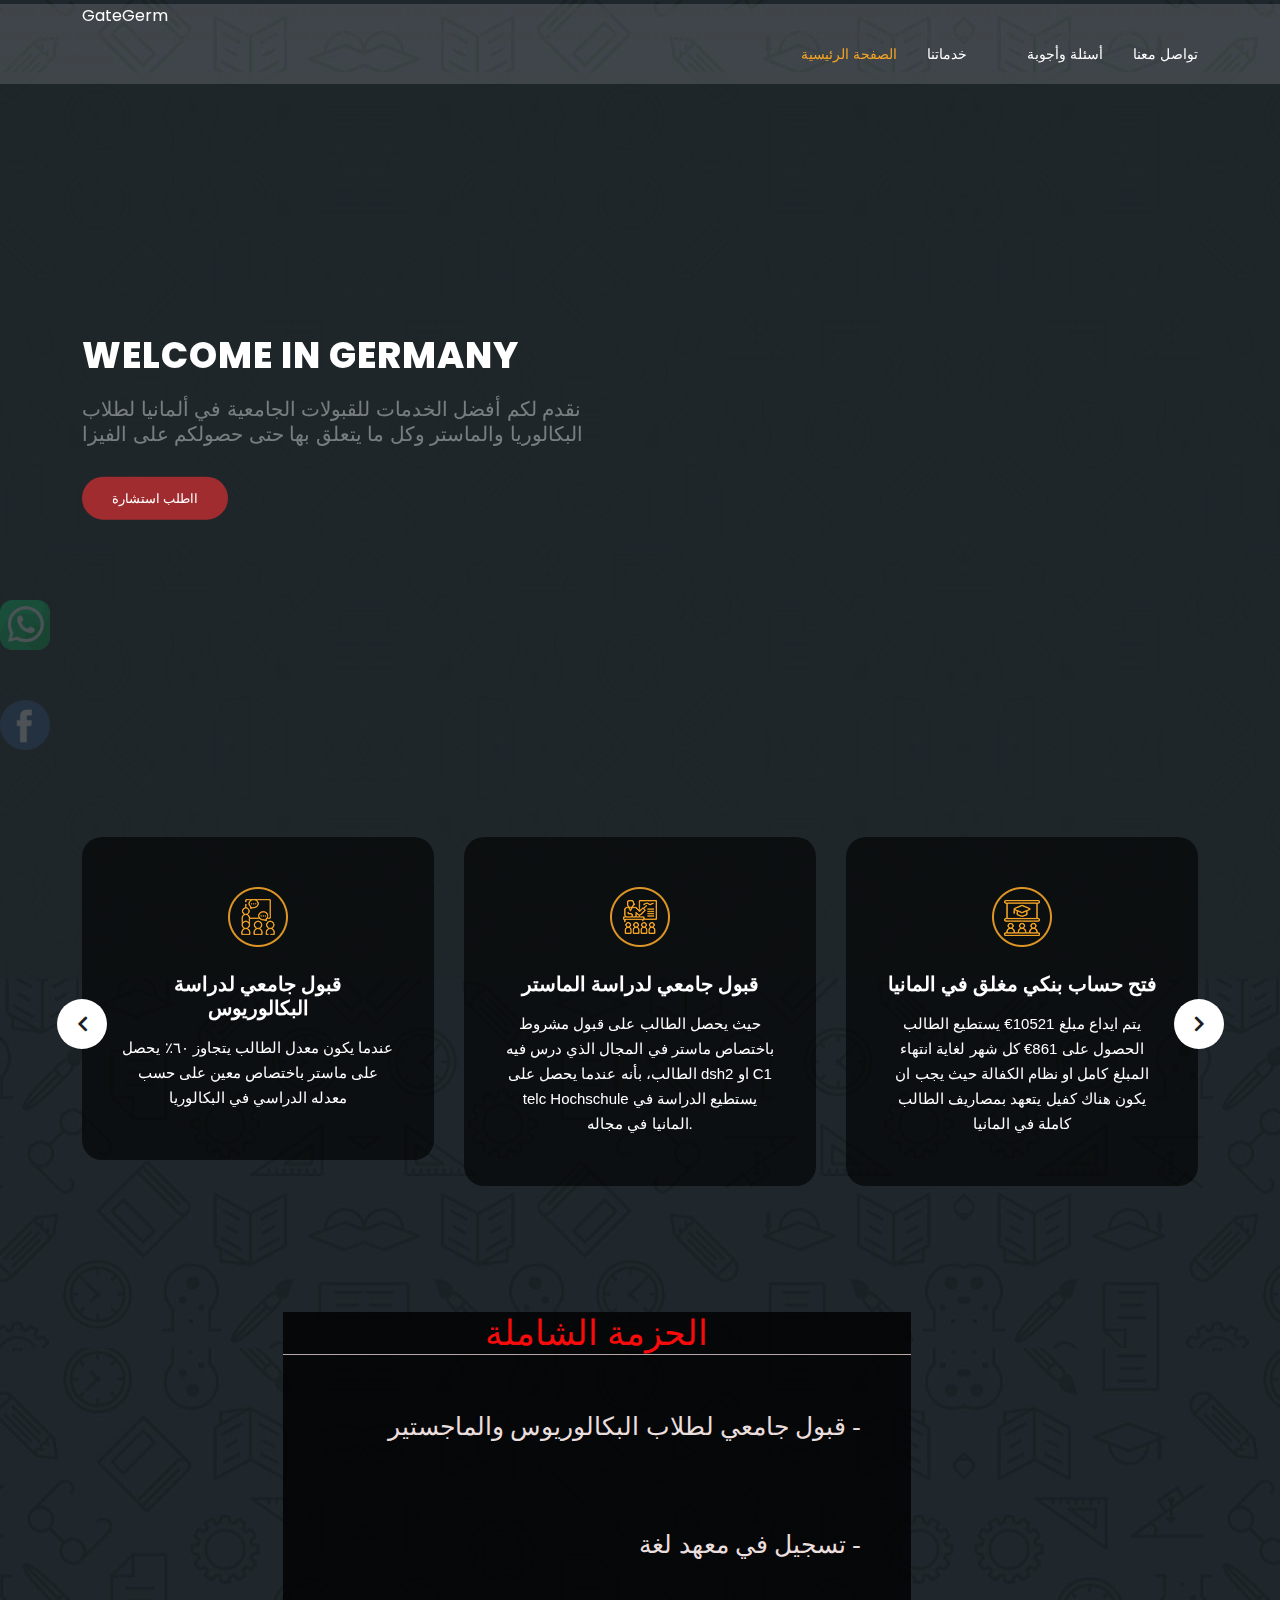
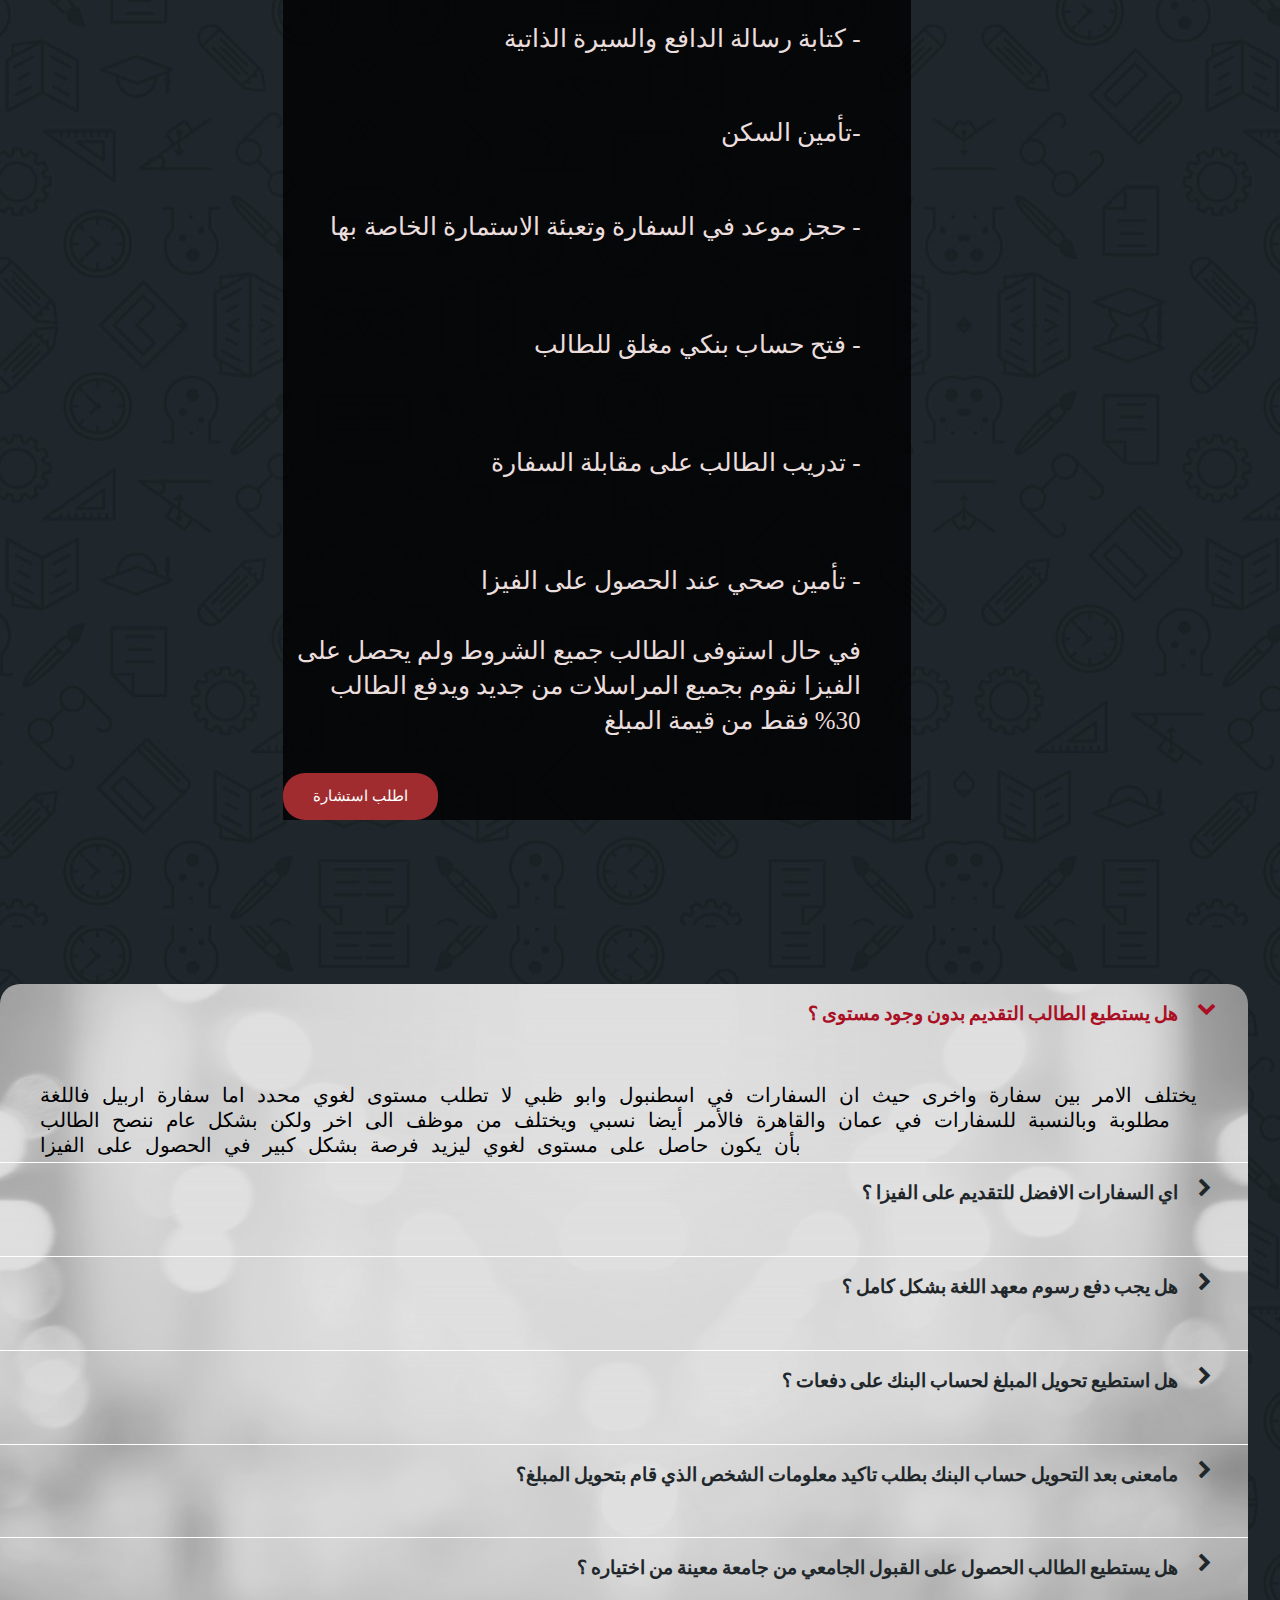
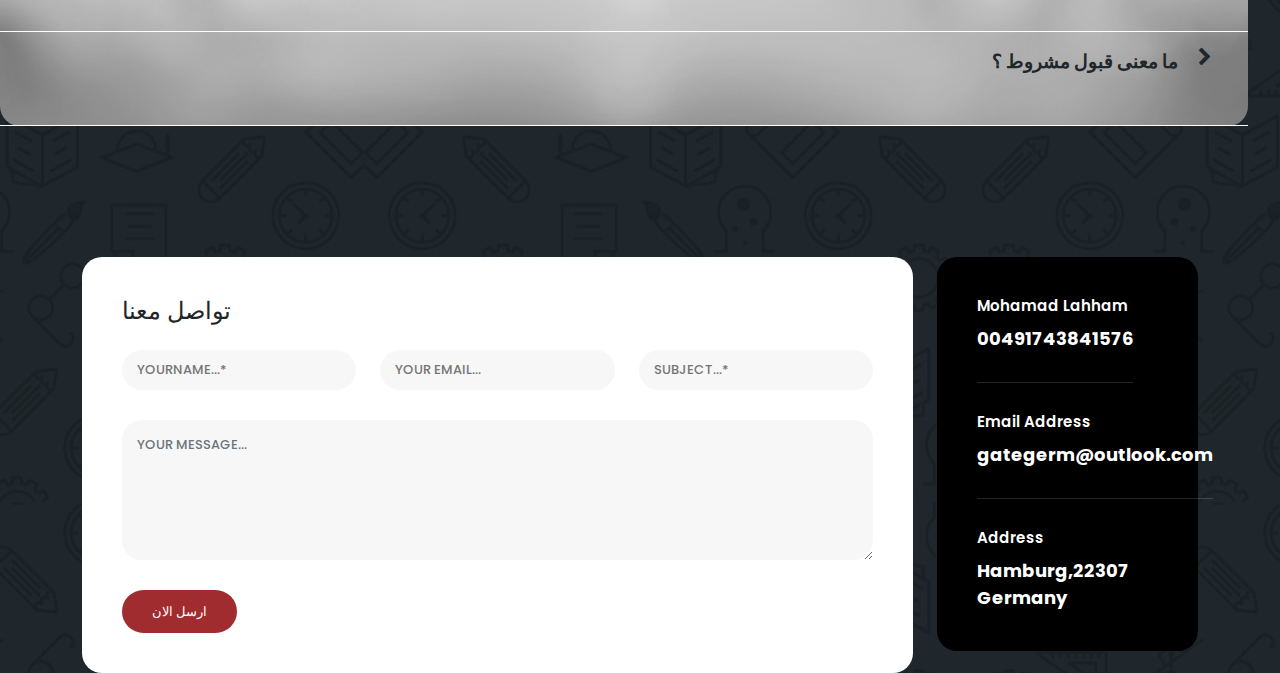
==== commit ebeffe02: "first commit" ====
--- a/index.html
+++ b/index.html
@@ -15,7 +15,7 @@
     <link href="vendor/bootstrap/css/bootstrap.min.css" rel="stylesheet">
 
 
-    <!-- Additional CSS Files -->
+    <!-- Additional CSS Files -->vvvv
     <link rel="stylesheet" href="assets/css/fontawesome.css">
     <link rel="stylesheet" href="assets/css/templatemo-edu-meeting.css">
     <link rel="stylesheet" href="assets/css/owl.css">
